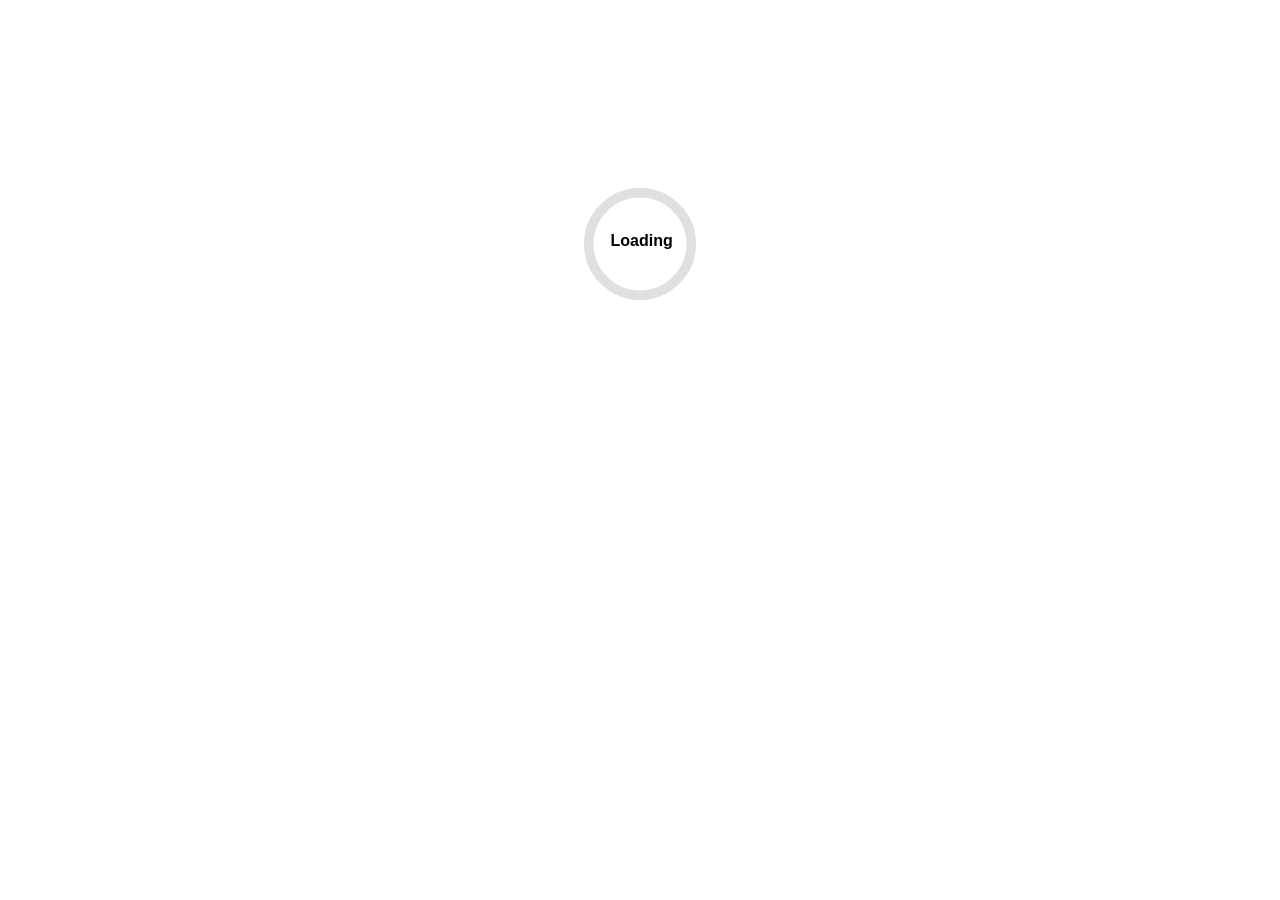
==== index.html @ 0237b18d "Deploying to gh-pages-from-actions from main @ e6694f9341cb0a5df5190c5ba13b31207b1ab58a 🚀" ====
<!DOCTYPE html>
<html lang="en">

<head>
    <meta charset="utf-8" />
    <meta name="viewport" content="width=device-width, initial-scale=1.0" />
    <title>Gradudated Income Boost</title>
    
    <!-- Adapted from https://stackoverflow.com/a/69769086/8435941 -->
    <script>
        var baseTag = document.createElement("base");
        var appRoot = "/gib/";
        var path = document.location.pathname;
        baseTag.href = (path.indexOf(appRoot) === 0 || path + "/" === appRoot) ? appRoot : "/";
        document.head.appendChild(baseTag);
    </script>
    
    <link rel="stylesheet" href="css/app.css" />
    <link rel="icon" type="image/png" href="favicon.png" />
    <link href="GIB.styles.css" rel="stylesheet" />
    <link rel="apple-touch-icon" sizes="512x512" href="/gib/icon-512.png" />
    <link rel="apple-touch-icon" sizes="192x192" href="/gib/icon-192.png" />
    <link href="https://fonts.googleapis.com/css?family=Roboto:300,400,500,700&display=swap" rel="stylesheet" />
    <link href="_content/MudBlazor/MudBlazor.min.css" rel="stylesheet" />
</head>

<body>
    <div id="app">
        <svg class="loading-progress">
            <circle r="40%" cx="50%" cy="50%" />
            <circle r="40%" cx="50%" cy="50%" />
        </svg>
        <div class="loading-progress-text"></div>
    </div>

    <div id="blazor-error-ui">
        An unhandled error has occurred.
        <a href="" class="reload">Reload</a>
        <a class="dismiss">🗙</a>
    </div>
    <script src="_framework/blazor.webassembly.js"></script>
    <script src="_content/MudBlazor/MudBlazor.min.js"></script>

    <!--
        Refresh fix for Single Page Applications (SPAs)
        Source: https://github.com/orgs/community/discussions/50269
    -->
    <script type="text/javascript">
        (function (l) {
            if (l.search[1] === '/') {
                var decoded = l.search.slice(1).split('&').map(function (s) {
                    return s.replace(/~and~/g, '&')
                }).join('?');
                window.history.replaceState(null, null,
                    l.pathname.slice(0, -1) + decoded + l.hash
                );
            }
        }(window.location))
    </script>
</body>
</html>
---- css/app.css ----
html, body {
    font-family: 'Helvetica Neue', Helvetica, Arial, sans-serif;
}

h1:focus {
    outline: none;
}

a, .btn-link {
    color: #0071c1;
}

.btn-primary {
    color: #fff;
    background-color: #1b6ec2;
    border-color: #1861ac;
}

.btn:focus, .btn:active:focus, .btn-link.nav-link:focus, .form-control:focus, .form-check-input:focus {
  box-shadow: 0 0 0 0.1rem white, 0 0 0 0.25rem #258cfb;
}

.content {
    padding-top: 1.1rem;
}

.valid.modified:not([type=checkbox]) {
    outline: 1px solid #26b050;
}

.invalid {
    outline: 1px solid red;
}

.validation-message {
    color: red;
}

#blazor-error-ui {
    background: lightyellow;
    bottom: 0;
    box-shadow: 0 -1px 2px rgba(0, 0, 0, 0.2);
    display: none;
    left: 0;
    padding: 0.6rem 1.25rem 0.7rem 1.25rem;
    position: fixed;
    width: 100%;
    z-index: 1000;
}

    #blazor-error-ui .dismiss {
        cursor: pointer;
        position: absolute;
        right: 0.75rem;
        top: 0.5rem;
    }

.blazor-error-boundary {
    background: url([data-uri]) no-repeat 1rem/1.8rem, #b32121;
    padding: 1rem 1rem 1rem 3.7rem;
    color: white;
}

    .blazor-error-boundary::after {
        content: "An error has occurred."
    }

.loading-progress {
    position: relative;
    display: block;
    width: 8rem;
    height: 8rem;
    margin: 20vh auto 1rem auto;
}

    .loading-progress circle {
        fill: none;
        stroke: #e0e0e0;
        stroke-width: 0.6rem;
        transform-origin: 50% 50%;
        transform: rotate(-90deg);
    }

        .loading-progress circle:last-child {
            stroke: #1b6ec2;
            stroke-dasharray: calc(3.141 * var(--blazor-load-percentage, 0%) * 0.8), 500%;
            transition: stroke-dasharray 0.05s ease-in-out;
        }

.loading-progress-text {
    position: absolute;
    text-align: center;
    font-weight: bold;
    inset: calc(20vh + 3.25rem) 0 auto 0.2rem;
}

    .loading-progress-text:after {
        content: var(--blazor-load-percentage-text, "Loading");
    }

code {
    color: #c02d76;
}
---- GIB.styles.css ----
/* /Layout/MainLayout.razor.rz.scp.css */
.page[b-kc23zqwucl] {
    position: relative;
    display: flex;
    flex-direction: column;
}

main[b-kc23zqwucl] {
    flex: 1;
}

.navbar-brand[b-kc23zqwucl] {
    font-size: 1.1rem;
    color: white;
}

.top-row[b-kc23zqwucl] {
    border-bottom: 1px solid #d6d5d5;
    justify-content: flex-end;
    height: 3.5rem;
    display: flex;
    align-items: center;
    background: var(--mud-palette-appbar-background);
}

.top-row[b-kc23zqwucl]  a, .top-row[b-kc23zqwucl]  .btn-link {
    white-space: nowrap;
    margin-left: 1.5rem;
    text-decoration: none;
}

.top-row[b-kc23zqwucl]  a:hover, .top-row[b-kc23zqwucl]  .btn-link:hover {
    text-decoration: underline;
}

.top-row[b-kc23zqwucl]  a:first-child {
    overflow: hidden;
    text-overflow: ellipsis;
}

@media (max-width: 640.98px) {
    .top-row[b-kc23zqwucl] {
        justify-content: space-between;
    }

    .top-row[b-kc23zqwucl]  a, .top-row[b-kc23zqwucl]  .btn-link {
        margin-left: 0;
    }
}

@media (min-width: 641px) {
    .page[b-kc23zqwucl] {
        flex-direction: row;
    }

    .sidebar[b-kc23zqwucl] {
        width: 250px;
        height: 100vh;
        position: sticky;
        top: 0;
    }

    .top-row[b-kc23zqwucl] {
        position: sticky;
        top: 0;
        z-index: 1;
    }

    .top-row.auth[b-kc23zqwucl]  a:first-child {
        flex: 1;
        text-align: right;
        width: 0;
    }
}

.navbar-toggler[b-kc23zqwucl] {
    appearance: none;
    cursor: pointer;
    width: 3.5rem;
    height: 2.5rem;
    color: white;
    position: absolute;
    top: 0.5rem;
    right: 1rem;
    border: 1px solid rgba(255, 255, 255, 0.1);
    background: url("data:image/svg+xml,%3csvg xmlns='http://www.w3.org/2000/svg' viewBox='0 0 30 30'%3e%3cpath stroke='rgba%28255, 255, 255, 0.55%29' stroke-linecap='round' stroke-miterlimit='10' stroke-width='2' d='M4 7h22M4 15h22M4 23h22'/%3e%3c/svg%3e") no-repeat center/1.75rem rgba(255, 255, 255, 0.1);
}

    .navbar-toggler:checked[b-kc23zqwucl] {
        background-color: rgba(255, 255, 255, 0.5);
    }

.nav-scrollable[b-kc23zqwucl] {
    display: none;
}

.navbar-toggler:checked ~ .nav-scrollable[b-kc23zqwucl] {
    display: block;
}

@media (min-width: 641px) {
    .navbar-toggler[b-kc23zqwucl] {
        display: none;
    }

    .nav-scrollable[b-kc23zqwucl] {
        /* Never collapse the sidebar for wide screens */
        display: block;
        /* Allow sidebar to scroll for tall menus */
        height: calc(100vh - 3.5rem);
        overflow-y: auto;
    }
}
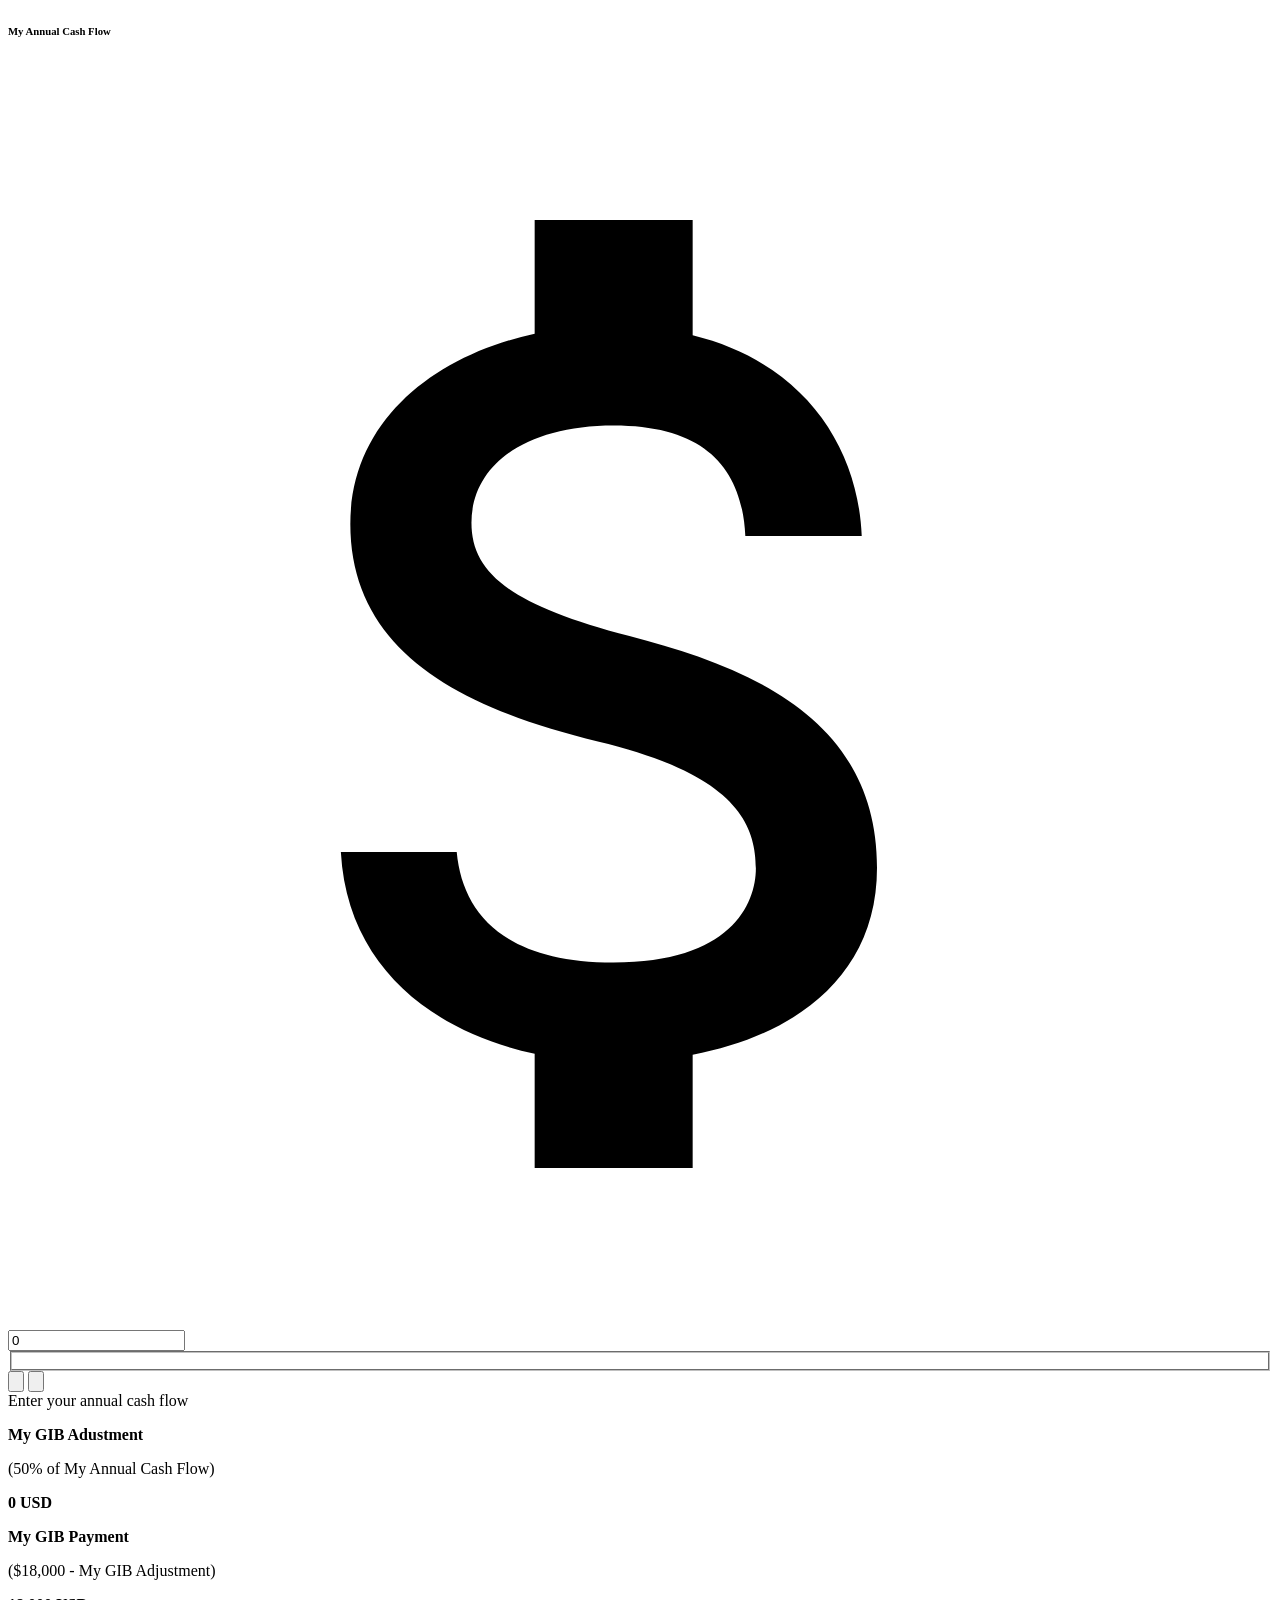
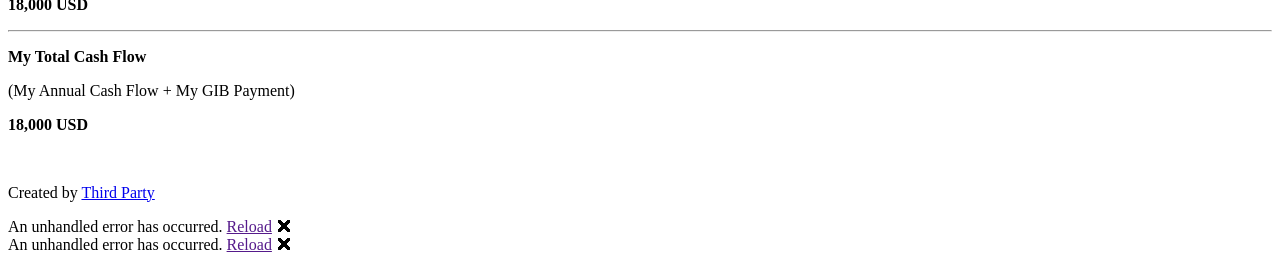
==== commit 4e155a0f: "Deploying to gh-pages-from-actions from main @ dba2c7e251aea6a5c7fff61bb79fdf0001899554 🚀" ====
--- a/index.html
+++ b/index.html
@@ -1,44 +1,294 @@
-<!DOCTYPE html>
-<html lang="en">
-
-<head>
-    <meta charset="utf-8" />
-    <meta name="viewport" content="width=device-width, initial-scale=1.0" />
+<!DOCTYPE html><html lang="en"><head>
+    <meta charset="utf-8"/>
+    <meta name="viewport" content="width=device-width, initial-scale=1.0"/>
     <title>Gradudated Income Boost</title>
-    
-    <!-- Adapted from https://stackoverflow.com/a/69769086/8435941 -->
-    <script>
-        var baseTag = document.createElement("base");
-        var appRoot = "/gib/";
-        var path = document.location.pathname;
-        baseTag.href = (path.indexOf(appRoot) === 0 || path + "/" === appRoot) ? appRoot : "/";
-        document.head.appendChild(baseTag);
-    </script>
-    
-    <link rel="stylesheet" href="css/app.css" />
-    <link rel="icon" type="image/png" href="favicon.png" />
-    <link href="GIB.styles.css" rel="stylesheet" />
-    <link rel="apple-touch-icon" sizes="512x512" href="/gib/icon-512.png" />
-    <link rel="apple-touch-icon" sizes="192x192" href="/gib/icon-192.png" />
-    <link href="https://fonts.googleapis.com/css?family=Roboto:300,400,500,700&display=swap" rel="stylesheet" />
-    <link href="_content/MudBlazor/MudBlazor.min.css" rel="stylesheet" />
+    <base href="/gib/"/>    
+    <link rel="stylesheet" href="css/app.css"/>
+    <link rel="icon" type="image/png" href="favicon.png"/>
+    <link href="GIB.styles.css" rel="stylesheet"/>
+    <link rel="apple-touch-icon" sizes="512x512" href="/gib/icon-512.png"/>
+    <link rel="apple-touch-icon" sizes="192x192" href="/gib/icon-192.png"/>
+    <link href="https://fonts.googleapis.com/css?family=Roboto:300,400,500,700&amp;display=swap" rel="stylesheet"/>
+    <link href="_content/MudBlazor/MudBlazor.min.css" rel="stylesheet"/>
+
+<!--Blazor:{"type":"webassembly","prerenderId":"7486e2a2820e48ed8e64441fcd1990fe","key":{"locationHash":"77D12F14A8105320B1AAED6AE7E689DA0EC4483270A645E84079EAA0FFDF550D:0","formattedComponentKey":""},"assembly":"Microsoft.AspNetCore.Components.Web","typeName":"Microsoft.AspNetCore.Components.Web.HeadOutlet","parameterDefinitions":"W10=","parameterValues":"W10="}--><title>Graduated Income Boost Calculator</title><!--Blazor:{"prerenderId":"7486e2a2820e48ed8e64441fcd1990fe"}-->
 </head>
 
 <body>
-    <div id="app">
-        <svg class="loading-progress">
-            <circle r="40%" cx="50%" cy="50%" />
-            <circle r="40%" cx="50%" cy="50%" />
-        </svg>
-        <div class="loading-progress-text"></div>
-    </div>
+    <div id="app">
+<!-- %%-PRERENDERING-BEGIN-%% -->
+<!--Blazor:{"type":"webassembly","prerenderId":"00eb91decec046bda8c50be46ceb6aa7","key":{"locationHash":"EFAE5AF7D502747CA4233F391BACAB5046FA2F945E9EEBE5F703B280D675BE55:0","formattedComponentKey":""},"assembly":"GIB","typeName":"GIB.App","parameterDefinitions":"W10=","parameterValues":"W10="}--><style>
+::-webkit-scrollbar {width: 8px;height: 8px;z-index: 1;}
+::-webkit-scrollbar-track {background: transparent;}
+::-webkit-scrollbar-thumb {background: #c4c4c4;border-radius: 1px;}
+::-webkit-scrollbar-thumb:hover {background: #a6a6a6;}
+html, body * {scrollbar-color: #c4c4c4 transparent;scrollbar-width: thin;}
+</style>
+<style>
+    .mud-chart-serie:hover {
+        filter: url(#lighten);
+    }
+
+    .mud-chart-serie-hovered 
+    {
+        filter: url(#lighten);
+    }
+</style>
+
+<style class='mud-theme-provider'>
+:root{
+--mud-palette-black: rgba(39,44,52,1);
+--mud-palette-white: rgba(255,255,255,1);
+--mud-palette-primary: rgba(89,74,226,1);
+--mud-palette-primary-rgb: 89,74,226;
+--mud-palette-primary-text: rgba(255,255,255,1);
+--mud-palette-primary-darken: rgb(62,44,221);
+--mud-palette-primary-lighten: rgb(118,106,231);
+--mud-palette-primary-hover: rgba(89,74,226,0.058823529411764705);
+--mud-palette-secondary: rgba(255,64,129,1);
+--mud-palette-secondary-rgb: 255,64,129;
+--mud-palette-secondary-text: rgba(255,255,255,1);
+--mud-palette-secondary-darken: rgb(255,31,105);
+--mud-palette-secondary-lighten: rgb(255,102,153);
+--mud-palette-secondary-hover: rgba(255,64,129,0.058823529411764705);
+--mud-palette-tertiary: rgba(30,200,165,1);
+--mud-palette-tertiary-rgb: 30,200,165;
+--mud-palette-tertiary-text: rgba(255,255,255,1);
+--mud-palette-tertiary-darken: rgb(25,169,140);
+--mud-palette-tertiary-lighten: rgb(42,223,187);
+--mud-palette-tertiary-hover: rgba(30,200,165,0.058823529411764705);
+--mud-palette-info: rgba(33,150,243,1);
+--mud-palette-info-rgb: 33,150,243;
+--mud-palette-info-text: rgba(255,255,255,1);
+--mud-palette-info-darken: rgb(12,128,223);
+--mud-palette-info-lighten: rgb(71,167,245);
+--mud-palette-info-hover: rgba(33,150,243,0.058823529411764705);
+--mud-palette-success: rgba(0,200,83,1);
+--mud-palette-success-rgb: 0,200,83;
+--mud-palette-success-text: rgba(255,255,255,1);
+--mud-palette-success-darken: rgb(0,163,68);
+--mud-palette-success-lighten: rgb(0,235,98);
+--mud-palette-success-hover: rgba(0,200,83,0.058823529411764705);
+--mud-palette-warning: rgba(255,152,0,1);
+--mud-palette-warning-rgb: 255,152,0;
+--mud-palette-warning-text: rgba(255,255,255,1);
+--mud-palette-warning-darken: rgb(214,129,0);
+--mud-palette-warning-lighten: rgb(255,167,36);
+--mud-palette-warning-hover: rgba(255,152,0,0.058823529411764705);
+--mud-palette-error: rgba(244,67,54,1);
+--mud-palette-error-rgb: 244,67,54;
+--mud-palette-error-text: rgba(255,255,255,1);
+--mud-palette-error-darken: rgb(242,28,13);
+--mud-palette-error-lighten: rgb(246,96,85);
+--mud-palette-error-hover: rgba(244,67,54,0.058823529411764705);
+--mud-palette-dark: rgba(66,66,66,1);
+--mud-palette-dark-rgb: 66,66,66;
+--mud-palette-dark-text: rgba(255,255,255,1);
+--mud-palette-dark-darken: rgb(46,46,46);
+--mud-palette-dark-lighten: rgb(87,87,87);
+--mud-palette-dark-hover: rgba(66,66,66,0.058823529411764705);
+--mud-palette-text-primary: rgba(66,66,66,1);
+--mud-palette-text-secondary: rgba(0,0,0,0.5372549019607843);
+--mud-palette-text-disabled: rgba(0,0,0,0.3764705882352941);
+--mud-palette-action-default: rgba(0,0,0,0.5372549019607843);
+--mud-palette-action-default-hover: rgba(0,0,0,0.058823529411764705);
+--mud-palette-action-disabled: rgba(0,0,0,0.25882352941176473);
+--mud-palette-action-disabled-background: rgba(0,0,0,0.11764705882352941);
+--mud-palette-surface: rgba(255,255,255,1);
+--mud-palette-background: rgba(255,255,255,1);
+--mud-palette-background-gray: rgba(245,245,245,1);
+--mud-palette-drawer-background: rgba(255,255,255,1);
+--mud-palette-drawer-text: rgba(66,66,66,1);
+--mud-palette-drawer-icon: rgba(97,97,97,1);
+--mud-palette-appbar-background: rgba(89,74,226,1);
+--mud-palette-appbar-text: rgba(255,255,255,1);
+--mud-palette-lines-default: rgba(0,0,0,0.11764705882352941);
+--mud-palette-lines-inputs: rgba(189,189,189,1);
+--mud-palette-table-lines: rgba(224,224,224,1);
+--mud-palette-table-striped: rgba(0,0,0,0.0196078431372549);
+--mud-palette-table-hover: rgba(0,0,0,0.0392156862745098);
+--mud-palette-divider: rgba(224,224,224,1);
+--mud-palette-divider-light: rgba(0,0,0,0.8);
+--mud-palette-skeleton: rgba(0,0,0,0.10980392156862745);
+--mud-palette-gray-default: #9E9E9E;
+--mud-palette-gray-light: #BDBDBD;
+--mud-palette-gray-lighter: #E0E0E0;
+--mud-palette-gray-dark: #757575;
+--mud-palette-gray-darker: #616161;
+--mud-palette-overlay-dark: rgba(33,33,33,0.4980392156862745);
+--mud-palette-overlay-light: rgba(255,255,255,0.4980392156862745);
+--mud-palette-border-opacity: 1;
+--mud-ripple-color: var(--mud-palette-text-primary);
+--mud-ripple-opacity: 0.1;
+--mud-ripple-opacity-secondary: 0.2;
+--mud-elevation-0: none;
+--mud-elevation-1: 0px 2px 1px -1px rgba(0,0,0,0.2),0px 1px 1px 0px rgba(0,0,0,0.14),0px 1px 3px 0px rgba(0,0,0,0.12);
+--mud-elevation-2: 0px 3px 1px -2px rgba(0,0,0,0.2),0px 2px 2px 0px rgba(0,0,0,0.14),0px 1px 5px 0px rgba(0,0,0,0.12);
+--mud-elevation-3: 0px 3px 3px -2px rgba(0,0,0,0.2),0px 3px 4px 0px rgba(0,0,0,0.14),0px 1px 8px 0px rgba(0,0,0,0.12);
+--mud-elevation-4: 0px 2px 4px -1px rgba(0,0,0,0.2),0px 4px 5px 0px rgba(0,0,0,0.14),0px 1px 10px 0px rgba(0,0,0,0.12);
+--mud-elevation-5: 0px 3px 5px -1px rgba(0,0,0,0.2),0px 5px 8px 0px rgba(0,0,0,0.14),0px 1px 14px 0px rgba(0,0,0,0.12);
+--mud-elevation-6: 0px 3px 5px -1px rgba(0,0,0,0.2),0px 6px 10px 0px rgba(0,0,0,0.14),0px 1px 18px 0px rgba(0,0,0,0.12);
+--mud-elevation-7: 0px 4px 5px -2px rgba(0,0,0,0.2),0px 7px 10px 1px rgba(0,0,0,0.14),0px 2px 16px 1px rgba(0,0,0,0.12);
+--mud-elevation-8: 0px 5px 5px -3px rgba(0,0,0,0.2),0px 8px 10px 1px rgba(0,0,0,0.14),0px 3px 14px 2px rgba(0,0,0,0.12);
+--mud-elevation-9: 0px 5px 6px -3px rgba(0,0,0,0.2),0px 9px 12px 1px rgba(0,0,0,0.14),0px 3px 16px 2px rgba(0,0,0,0.12);
+--mud-elevation-10: 0px 6px 6px -3px rgba(0,0,0,0.2),0px 10px 14px 1px rgba(0,0,0,0.14),0px 4px 18px 3px rgba(0,0,0,0.12);
+--mud-elevation-11: 0px 6px 7px -4px rgba(0,0,0,0.2),0px 11px 15px 1px rgba(0,0,0,0.14),0px 4px 20px 3px rgba(0,0,0,0.12);
+--mud-elevation-12: 0px 7px 8px -4px rgba(0,0,0,0.2),0px 12px 17px 2px rgba(0,0,0,0.14),0px 5px 22px 4px rgba(0,0,0,0.12);
+--mud-elevation-13: 0px 7px 8px -4px rgba(0,0,0,0.2),0px 13px 19px 2px rgba(0,0,0,0.14),0px 5px 24px 4px rgba(0,0,0,0.12);
+--mud-elevation-14: 0px 7px 9px -4px rgba(0,0,0,0.2),0px 14px 21px 2px rgba(0,0,0,0.14),0px 5px 26px 4px rgba(0,0,0,0.12);
+--mud-elevation-15: 0px 8px 9px -5px rgba(0,0,0,0.2),0px 15px 22px 2px rgba(0,0,0,0.14),0px 6px 28px 5px rgba(0,0,0,0.12);
+--mud-elevation-16: 0px 8px 10px -5px rgba(0,0,0,0.2),0px 16px 24px 2px rgba(0,0,0,0.14),0px 6px 30px 5px rgba(0,0,0,0.12);
+--mud-elevation-17: 0px 8px 11px -5px rgba(0,0,0,0.2),0px 17px 26px 2px rgba(0,0,0,0.14),0px 6px 32px 5px rgba(0,0,0,0.12);
+--mud-elevation-18: 0px 9px 11px -5px rgba(0,0,0,0.2),0px 18px 28px 2px rgba(0,0,0,0.14),0px 7px 34px 6px rgba(0,0,0,0.12);
+--mud-elevation-19: 0px 9px 12px -6px rgba(0,0,0,0.2),0px 19px 29px 2px rgba(0,0,0,0.14),0px 7px 36px 6px rgba(0,0,0,0.12);
+--mud-elevation-20: 0px 10px 13px -6px rgba(0,0,0,0.2),0px 20px 31px 3px rgba(0,0,0,0.14),0px 8px 38px 7px rgba(0,0,0,0.12);
+--mud-elevation-21: 0px 10px 13px -6px rgba(0,0,0,0.2),0px 21px 33px 3px rgba(0,0,0,0.14),0px 8px 40px 7px rgba(0,0,0,0.12);
+--mud-elevation-22: 0px 10px 14px -6px rgba(0,0,0,0.2),0px 22px 35px 3px rgba(0,0,0,0.14),0px 8px 42px 7px rgba(0,0,0,0.12);
+--mud-elevation-23: 0px 11px 14px -7px rgba(0,0,0,0.2),0px 23px 36px 3px rgba(0,0,0,0.14),0px 9px 44px 8px rgba(0,0,0,0.12);
+--mud-elevation-24: 0px 11px 15px -7px rgba(0,0,0,0.2),0px 24px 38px 3px rgba(0,0,0,0.14),0px 9px 46px 8px rgba(0,0,0,0.12);
+--mud-elevation-25: 0 5px 5px -3px rgba(0,0,0,.06), 0 8px 10px 1px rgba(0,0,0,.042), 0 3px 14px 2px rgba(0,0,0,.036);
+--mud-default-borderradius: 4px;
+--mud-drawer-width-left: 240px;
+--mud-drawer-width-right: 240px;
+--mud-drawer-width-mini-left: 56px;
+--mud-drawer-width-mini-right: 56px;
+--mud-appbar-height: 64px;
+--mud-typography-default-family: Roboto, Helvetica, Arial, sans-serif;
+--mud-typography-default-size: .875rem;
+--mud-typography-default-weight: 400;
+--mud-typography-default-lineheight: 1.43;
+--mud-typography-default-letterspacing: .01071em;
+--mud-typography-default-text-transform: none;
+--mud-typography-h1-family: Roboto, Helvetica, Arial, sans-serif;
+--mud-typography-h1-size: 6rem;
+--mud-typography-h1-weight: 300;
+--mud-typography-h1-lineheight: 1.167;
+--mud-typography-h1-letterspacing: -.01562em;
+--mud-typography-h1-text-transform: none;
+--mud-typography-h2-family: Roboto, Helvetica, Arial, sans-serif;
+--mud-typography-h2-size: 3.75rem;
+--mud-typography-h2-weight: 300;
+--mud-typography-h2-lineheight: 1.2;
+--mud-typography-h2-letterspacing: -.00833em;
+--mud-typography-h2-text-transform: none;
+--mud-typography-h3-family: Roboto, Helvetica, Arial, sans-serif;
+--mud-typography-h3-size: 3rem;
+--mud-typography-h3-weight: 400;
+--mud-typography-h3-lineheight: 1.167;
+--mud-typography-h3-letterspacing: 0;
+--mud-typography-h3-text-transform: none;
+--mud-typography-h4-family: Roboto, Helvetica, Arial, sans-serif;
+--mud-typography-h4-size: 2.125rem;
+--mud-typography-h4-weight: 400;
+--mud-typography-h4-lineheight: 1.235;
+--mud-typography-h4-letterspacing: .00735em;
+--mud-typography-h4-text-transform: none;
+--mud-typography-h5-family: Roboto, Helvetica, Arial, sans-serif;
+--mud-typography-h5-size: 1.5rem;
+--mud-typography-h5-weight: 400;
+--mud-typography-h5-lineheight: 1.334;
+--mud-typography-h5-letterspacing: 0;
+--mud-typography-h5-text-transform: none;
+--mud-typography-h6-family: Roboto, Helvetica, Arial, sans-serif;
+--mud-typography-h6-size: 1.25rem;
+--mud-typography-h6-weight: 500;
+--mud-typography-h6-lineheight: 1.6;
+--mud-typography-h6-letterspacing: .0075em;
+--mud-typography-h6-text-transform: none;
+--mud-typography-subtitle1-family: Roboto, Helvetica, Arial, sans-serif;
+--mud-typography-subtitle1-size: 1rem;
+--mud-typography-subtitle1-weight: 400;
+--mud-typography-subtitle1-lineheight: 1.75;
+--mud-typography-subtitle1-letterspacing: .00938em;
+--mud-typography-subtitle1-text-transform: none;
+--mud-typography-subtitle2-family: Roboto, Helvetica, Arial, sans-serif;
+--mud-typography-subtitle2-size: .875rem;
+--mud-typography-subtitle2-weight: 500;
+--mud-typography-subtitle2-lineheight: 1.57;
+--mud-typography-subtitle2-letterspacing: .00714em;
+--mud-typography-subtitle2-text-transform: none;
+--mud-typography-body1-family: Roboto, Helvetica, Arial, sans-serif;
+--mud-typography-body1-size: 1rem;
+--mud-typography-body1-weight: 400;
+--mud-typography-body1-lineheight: 1.5;
+--mud-typography-body1-letterspacing: .00938em;
+--mud-typography-body1-text-transform: none;
+--mud-typography-body2-family: Roboto, Helvetica, Arial, sans-serif;
+--mud-typography-body2-size: .875rem;
+--mud-typography-body2-weight: 400;
+--mud-typography-body2-lineheight: 1.43;
+--mud-typography-body2-letterspacing: .01071em;
+--mud-typography-body2-text-transform: none;
+--mud-typography-button-family: Roboto, Helvetica, Arial, sans-serif;
+--mud-typography-button-size: .875rem;
+--mud-typography-button-weight: 500;
+--mud-typography-button-lineheight: 1.75;
+--mud-typography-button-letterspacing: .02857em;
+--mud-typography-button-text-transform: uppercase;
+--mud-typography-caption-family: Roboto, Helvetica, Arial, sans-serif;
+--mud-typography-caption-size: .75rem;
+--mud-typography-caption-weight: 400;
+--mud-typography-caption-lineheight: 1.66;
+--mud-typography-caption-letterspacing: .03333em;
+--mud-typography-caption-text-transform: none;
+--mud-typography-overline-family: Roboto, Helvetica, Arial, sans-serif;
+--mud-typography-overline-size: .75rem;
+--mud-typography-overline-weight: 400;
+--mud-typography-overline-lineheight: 2.66;
+--mud-typography-overline-letterspacing: .08333em;
+--mud-typography-overline-text-transform: none;
+--mud-zindex-drawer: 1100;
+--mud-zindex-appbar: 1300;
+--mud-zindex-dialog: 1400;
+--mud-zindex-popover: 1200;
+--mud-zindex-snackbar: 1500;
+--mud-zindex-tooltip: 1600;
+--mud-native-html-color-scheme: light;
+}
+</style>
+
+
+<div id="mud-snackbar-container" class="mud-snackbar-location-top-right"></div>
+
+<div class="page mud-layout" b-kc23zqwucl><main b-kc23zqwucl><div class="mud-container mud-container-maxwidth-xxl mud-container--gutters my-2 pt-2">
+
+<div role="group" class="d-flex flex-row gap-3"><div aria-hidden="true" class="flex-grow-1"></div>
+    <div role="group" class="d-flex flex-column gap-3" style="max-width:300;"><h6 class="mud-typography mud-typography-h6">My Annual Cash Flow</h6>
+        <div id="numericFieldzzbv8ni0" class="mud-input-control mud-input-input-control mud-input-number-control mud-input-showspin"><div class="mud-input-control-input-container"><div class="mud-input mud-input-outlined mud-input-adorned-start mud-shrink mud-typography-subtitle1"><div class="mud-input-adornment mud-input-adornment-start"><svg class="mud-icon-root mud-icon-default mud-svg-icon mud-icon-size-medium mud-input-adornment-icon" focusable="false" viewBox="0 0 24 24" aria-hidden="true" role="img" tabindex="-1"><path d="M0 0h24v24H0z" fill="none"/><path d="M11.8 10.9c-2.27-.59-3-1.2-3-2.15 0-1.09 1.01-1.85 2.7-1.85 1.78 0 2.44.85 2.5 2.1h2.21c-.07-1.72-1.12-3.3-3.21-3.81V3h-3v2.16c-1.94.42-3.5 1.68-3.5 3.61 0 2.31 1.91 3.46 4.7 4.13 2.5.6 3 1.48 3 2.41 0 .69-.49 1.79-2.7 1.79-2.06 0-2.87-.92-2.98-2.1h-2.2c.12 2.19 1.76 3.42 3.68 3.83V21h3v-2.15c1.95-.37 3.5-1.5 3.5-3.55 0-2.84-2.43-3.81-4.7-4.4z"/></svg></div><input class="mud-input-slot mud-input-root mud-input-root-outlined mud-input-root-adorned-start" step="any" id="mudinputm5vot2sc" type="number" value="0" maxlength="524288" aria-describedby="mudinputm5vot2sc-helper-text" aria-invalid="false" aria-required="false" /><div class="mud-input-slot mud-input-root mud-input-root-outlined mud-input-root-adorned-start" style="display:none" tabindex="-1"></div><fieldset class="mud-input-outlined-border"></fieldset><div class="mud-input-numeric-spin"><button tabindex="-1" aria-label="Increment" type="button" class="mud-button-root mud-button mud-button-text mud-button-text-default mud-button-text-size-medium mud-ripple" __internal_stopPropagation_onclick><span class="mud-button-label"><svg class="mud-icon-root mud-svg-icon mud-icon-size-medium" focusable="false" viewBox="0 0 24 24" aria-hidden="true" role="img"><path d="M0 0h24v24H0z" fill="none"/><path d="M7.41 15.41 12 10.83l4.59 4.58L18 14l-6-6-6 6z"/></svg></span></button>
+
+            <button tabindex="-1" aria-label="Decrement" type="button" class="mud-button-root mud-button mud-button-text mud-button-text-default mud-button-text-size-medium mud-ripple" __internal_stopPropagation_onclick><span class="mud-button-label"><svg class="mud-icon-root mud-svg-icon mud-icon-size-medium" focusable="false" viewBox="0 0 24 24" aria-hidden="true" role="img"><path d="M0 0h24v24H0V0z" fill="none"/><path d="M7.41 8.59 12 13.17l4.59-4.58L18 10l-6 6-6-6 1.41-1.41z"/></svg></span></button></div></div></div><div class="mud-input-control-helper-container px-2"><div class="d-flex mud-input-helper-text"><div class="me-auto" id="mudinputm5vot2sc-helper-text">Enter your annual cash flow</div></div></div></div>
+        <div role="group" class="d-flex flex-row gap-3"><div role="group" class="d-flex flex-column gap-3"><p class="mud-typography mud-typography-body1" style="font-weight:bold;">My GIB Adustment</p>
+                <p class="mud-typography mud-typography-body1">(50% of My Annual Cash Flow)</p></div>
+            <div aria-hidden="true" class="flex-grow-1"></div>
+            <p class="mud-typography mud-typography-body1" style="font-weight:bold;">0 USD</p></div>
+        <div role="group" class="d-flex flex-row gap-3"><div role="group" class="d-flex flex-column gap-3"><p class="mud-typography mud-typography-body1" style="font-weight:bold;">My GIB Payment</p>
+                <p class="mud-typography mud-typography-body1">($18,000 - My GIB Adjustment)</p></div>
+            <div aria-hidden="true" class="flex-grow-1"></div>
+            <p class="mud-typography mud-typography-body1" style="font-weight:bold;">18,000 USD</p></div>
+        <hr class="mud-divider mud-divider-fullwidth" />
+        <div role="group" class="d-flex flex-row gap-3"><div role="group" class="d-flex flex-column gap-3"><p class="mud-typography mud-typography-body1" style="font-weight:bold;">My Total Cash Flow</p>
+                <p class="mud-typography mud-typography-body1">(My Annual Cash Flow &#x2B; My GIB Payment)</p></div>
+            <div aria-hidden="true" class="flex-grow-1"></div>
+            <p class="mud-typography mud-typography-body1" style="font-weight:bold;">18,000 USD</p></div>
+        <br>
+        <div role="group" class="d-flex flex-row gap-3"><div aria-hidden="true" class="flex-grow-1"></div>
+            <p class="mud-typography mud-typography-body1">Created by <a href="https://thirdoption.party" target="_blank" class="mud-typography mud-link mud-primary-text mud-link-underline-hover mud-typography-body1">Third Party</a></p></div></div>
+    <div aria-hidden="true" class="flex-grow-1"></div></div></div></main></div>
+
+<div id="blazor-error-ui" b-kc23zqwucl>
+    An unhandled error has occurred.
+    <a href class="reload" b-kc23zqwucl>Reload</a>
+    <a class="dismiss" b-kc23zqwucl>🗙</a></div>
+        <!--Blazor:{"prerenderId":"00eb91decec046bda8c50be46ceb6aa7"}-->
+<!-- %%-PRERENDERING-END-%% -->
+<!--Blazor-WebAssembly-Component-State:[base64]--></div>
 
     <div id="blazor-error-ui">
         An unhandled error has occurred.
         <a href="" class="reload">Reload</a>
         <a class="dismiss">🗙</a>
     </div>
-    <script src="_framework/blazor.webassembly.js"></script>
+    <script src="_framework/blazor.webassembly.js" autostart="false"></script>
     <script src="_content/MudBlazor/MudBlazor.min.js"></script>
 
     <!--
@@ -57,5 +307,7 @@
             }
         }(window.location))
     </script>
-</body>
-</html>
+    <script src="brotliloader.min.js" type="module"></script>
+
+
+</body></html>
